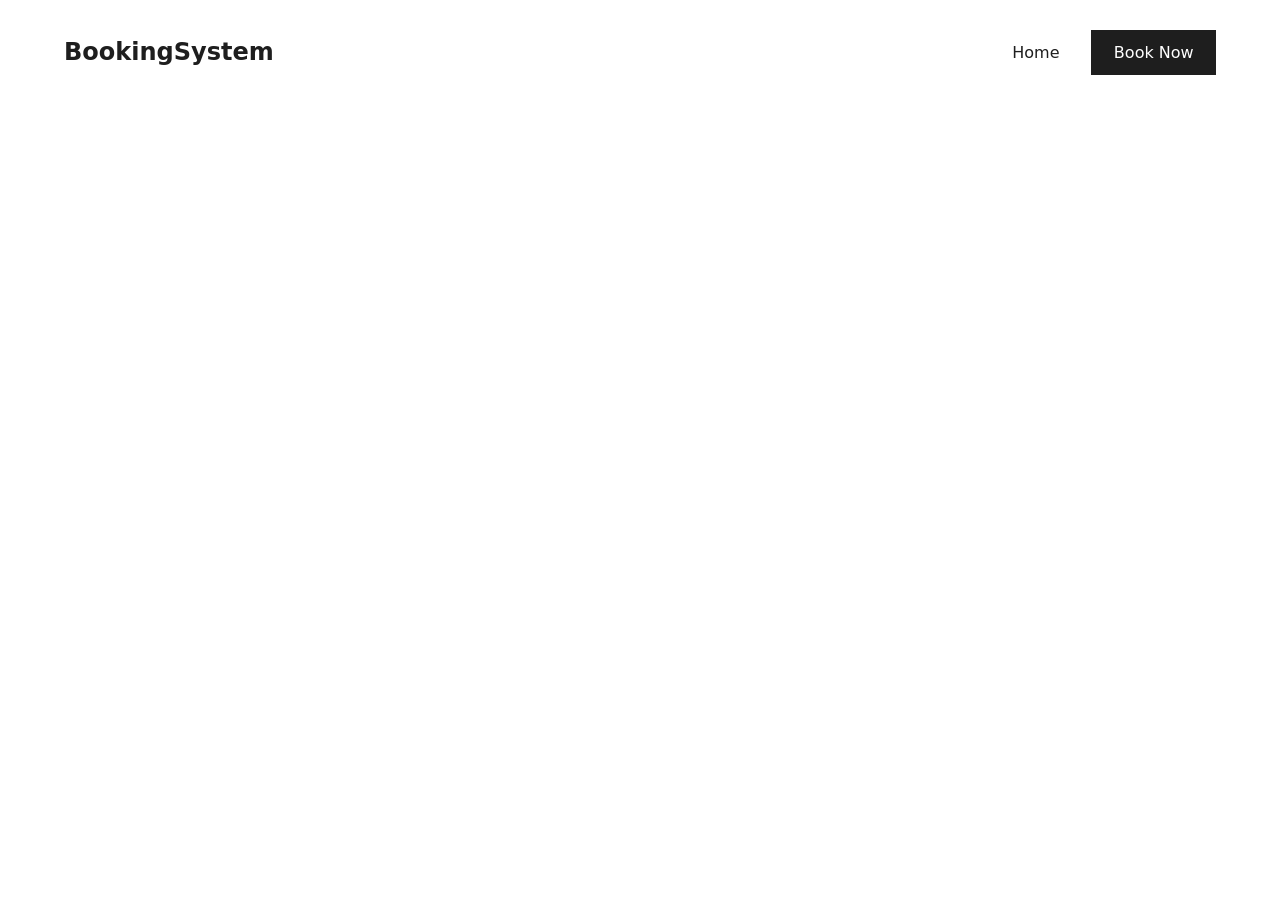
==== index.html @ 8f7c2568 "Create the structure of the page" ====
<!doctype html>
<html lang="en">
  <head>
    <meta charset="UTF-8" />
    <meta name="viewport" content="width=device-width, initial-scale=1.0" />
    <link rel="stylesheet" href="/css/styles.css" />
    <title>Booking System Project</title>
  </head>
  <body>
    <header>
      <div id="navbar"></div>
      <div class="wrapper"></div>
    </header>
    <main></main>
    <footer></footer>

    <script type="module" src="/assets/javascript/index.js"></script>
  </body>
</html>
---- css/styles.css ----
@import url("/css/resets.css");
@import url("/css/globals.css");
@import url("/css/components.css");
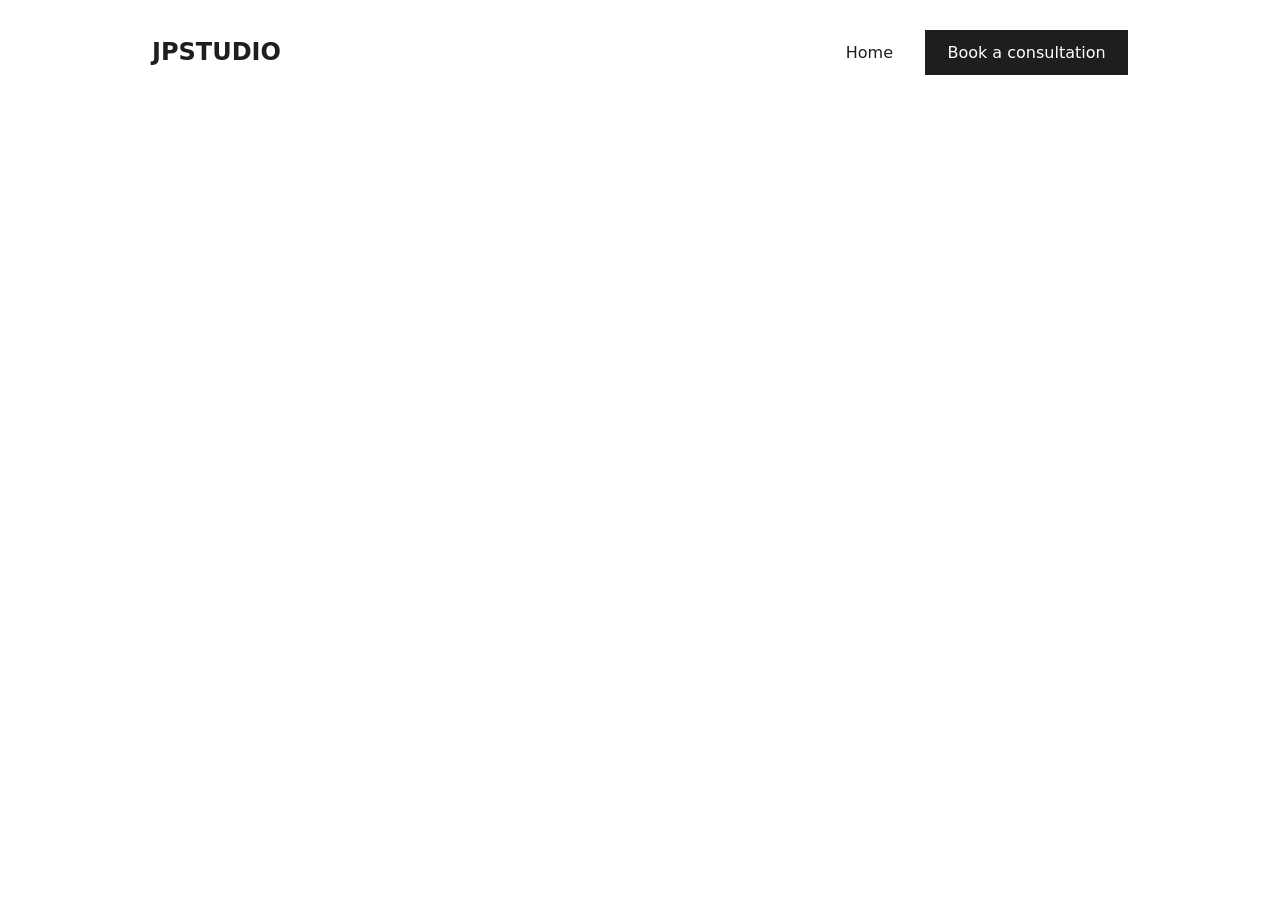
==== commit 7749cc5b: "Re-organize code" ====
--- a/index.html
+++ b/index.html
@@ -1,4 +1,4 @@
-<!doctype html>
+<!DOCTYPE html>
 <html lang="en">
   <head>
     <meta charset="UTF-8" />
@@ -8,12 +8,15 @@
   </head>
   <body>
     <header>
-      <div id="navbar"></div>
-      <div class="wrapper"></div>
+      <div class="wrapper">
+        <div id="navbar"></div>
+      </div>
     </header>
+
     <main></main>
+
     <footer></footer>
 
-    <script type="module" src="/assets/javascript/index.js"></script>
+    <script type="module" src="/js/index.js"></script>
   </body>
 </html>
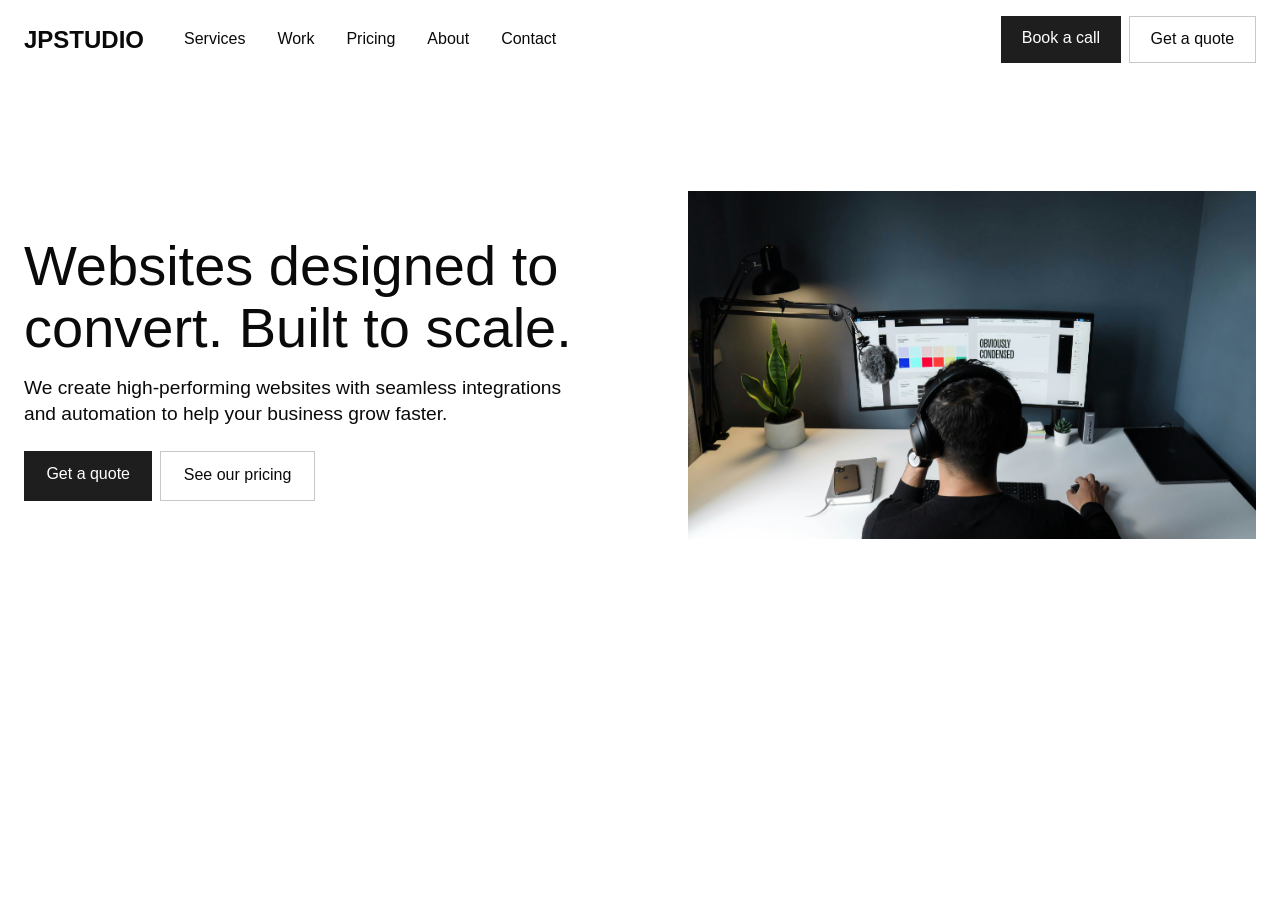
==== commit 42a7dc8c: "Build the hero section for the homepage. Add title, subtitle, and call to actions." ====
--- a/index.html
+++ b/index.html
@@ -4,6 +4,7 @@
     <meta charset="UTF-8" />
     <meta name="viewport" content="width=device-width, initial-scale=1.0" />
     <link rel="stylesheet" href="/css/styles.css" />
+    <link rel="stylesheet" href="/css/pages/home.css" />
     <title>Booking System Project</title>
   </head>
   <body>
@@ -13,7 +14,35 @@
       </div>
     </header>
 
-    <main></main>
+    <main>
+      <div class="wrapper">
+        <section id="hero">
+          <div>
+            <h1 class="title">Websites designed to convert. Built to scale.</h1>
+            <p class="subtitle">
+              We create high-performing websites with seamless integrations and
+              automation to help your business grow faster.
+            </p>
+
+            <div class="cta">
+              <a class="button primary-button" href="/pages/booking/"
+                >Get a quote</a
+              >
+              <a class="button secondary-button" href="/pages/pricing/"
+                >See our pricing</a
+              >
+            </div>
+          </div>
+
+          <div>
+            <img
+              src="/assets/faizur-rehman-pHPzdEHN6Os-unsplash.jpg"
+              alt="Coding"
+            />
+          </div>
+        </section>
+      </div>
+    </main>
 
     <footer></footer>
 
--- a/css/styles.css
+++ b/css/styles.css
@@ -1,3 +1,4 @@
 @import url("/css/resets.css");
 @import url("/css/globals.css");
 @import url("/css/components.css");
+@import url("/css/typography.css");
--- a/css/pages/home.css
+++ b/css/pages/home.css
@@ -0,0 +1,14 @@
+#hero {
+  display: flex;
+  align-items: center;
+  gap: 6rem;
+}
+
+#hero div {
+  width: 100%;
+}
+
+#hero .cta {
+  display: flex;
+  gap: 0.5rem;
+}
